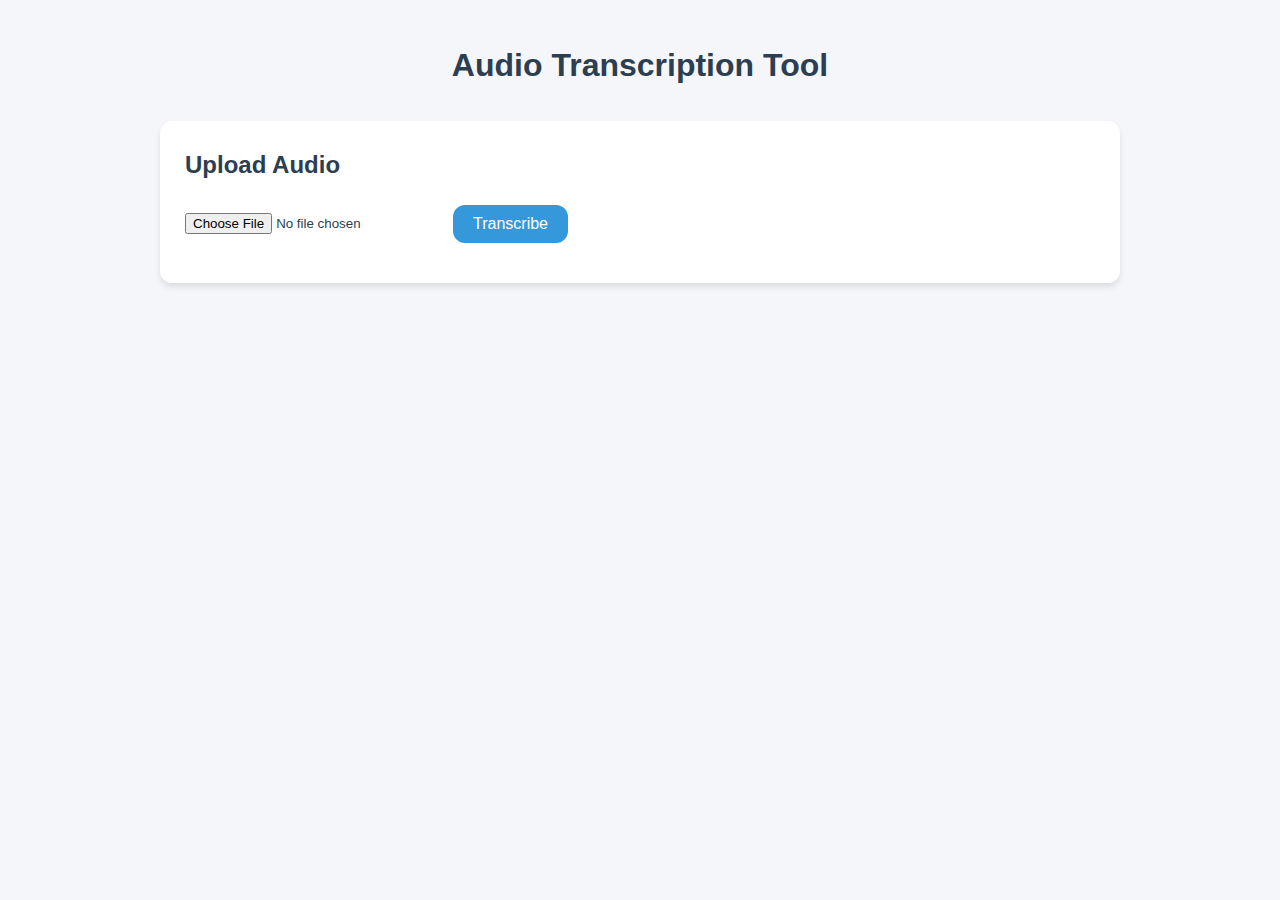
==== index.html @ d3bc03f4 "The first pass code" ====
<!DOCTYPE html>
<html lang="en">
<head>
    <meta charset="UTF-8">
    <meta name="viewport" content="width=device-width, initial-scale=1.0">
    <title>Audio Transcription Tool</title>
    <link rel="stylesheet" href="style.css">
</head>
<body>
    <div class="main-container">
        <h1>Audio Transcription Tool</h1>

        <!-- Upload Section -->
        <div class="container upload-section">
            <h2>Upload Audio</h2>
            <div class="upload-wrapper">
                <input type="file" id="audio-upload" accept="audio/*">
                <button id="transcribe-btn" class="primary-btn">Transcribe</button>
            </div>
            <div id="upload-status"></div>
        </div>

        <!-- Transcription Section -->
        <div id="transcription-section" class="container hidden">
            <h2>Transcription</h2>
            <textarea id="transcription-text" readonly></textarea>
        </div>

        <!-- Speaker Statistics Section -->
        <div id="speaker-stats-section" class="container hidden">
            <h2>Speaker Statistics</h2>
            <div id="speaker-stats"></div>
            <div class="controls">
                <button id="rename-speakers-btn" class="secondary-btn">Rename Speakers</button>
            </div>
        </div>

        <!-- Audio Sync Section -->
        <div id="audio-sync-section" class="container hidden">
            <h2>Synchronized Playback</h2>
            <audio id="audio-player" controls></audio>
            <div id="sync-transcript"></div>
        </div>
    </div>

    <script src="script.js"></script>
</body>
</html>
---- style.css ----
:root {
    --primary-color: #2c3e50;
    --secondary-color: #3498db;
    --accent-color: #e74c3c;
    --success-color: #2ecc71;
    --warning-color: #f1c40f;
    --error-color: #e74c3c;
    --background-color: #f5f6fa;
    --border-radius: 12px;
    --box-shadow: 0 4px 6px rgba(0, 0, 0, 0.1);
}

/* Reset and Base Styles */
* {
    margin: 0;
    padding: 0;
    box-sizing: border-box;
}

body {
    font-family: 'Segoe UI', Tahoma, Geneva, Verdana, sans-serif;
    background-color: var(--background-color);
    color: var(--primary-color);
    line-height: 1.6;
}

.main-container {
    max-width: 1000px;
    margin: 0 auto;
    padding: 40px 20px;
}

h1 {
    text-align: center;
    margin-bottom: 30px;
    color: var(--primary-color);
}

h2 {
    color: var(--primary-color);
    margin-bottom: 20px;
}

/* Container Styles */
.container {
    background: white;
    padding: 25px;
    margin-bottom: 25px;
    border-radius: var(--border-radius);
    box-shadow: var(--box-shadow);
}

/* Upload Section Styles */
.upload-wrapper {
    display: flex;
    gap: 15px;
    align-items: center;
    margin-bottom: 15px;
}

/* Button Styles */
button {
    padding: 10px 20px;
    border: none;
    border-radius: var(--border-radius);
    cursor: pointer;
    font-size: 1rem;
    transition: background-color 0.3s ease;
}

.primary-btn {
    background-color: var(--secondary-color);
    color: white;
}

.secondary-btn {
    background-color: var(--primary-color);
    color: white;
}

button:hover {
    opacity: 0.9;
}

/* Status Styles */
#upload-status {
    margin: 15px 0;
    padding: 15px;
    border-radius: var(--border-radius);
    display: none;
}

#upload-status.loading {
    display: block;
    background-color: var(--warning-color);
    color: white;
}

#upload-status.success {
    display: block;
    background-color: var(--success-color);
    color: white;
}

#upload-status.error {
    display: block;
    background-color: var(--error-color);
    color: white;
}

/* Transcription Styles */
#transcription-text {
    width: 100%;
    min-height: 150px;
    padding: 15px;
    border: 1px solid #e0e0e0;
    border-radius: var(--border-radius);
    font-family: inherit;
    resize: vertical;
    line-height: 1.6;
}

/* Speaker Stats Styles */
.speaker-card {
    background: white;
    padding: 15px;
    margin: 10px 0;
    border-radius: var(--border-radius);
    box-shadow: var(--box-shadow);
}

.speaker-card h3 {
    color: var(--primary-color);
    margin-bottom: 10px;
}

/* Audio Sync Styles */
#sync-transcript {
    margin-top: 20px;
    padding: 20px;
    background: #f8f9fa;
    border-radius: var(--border-radius);
    line-height: 1.8;
    max-height: 300px;
    overflow-y: auto;
}

#sync-transcript span {
    cursor: pointer;
    padding: 2px 4px;
    border-radius: 3px;
    transition: background-color 0.2s ease;
}

.speaker-label {
    color: var(--secondary-color);
    font-weight: bold;
}

.highlight {
    background-color: var(--accent-color) !important;
    color: white !important;
}

/* Visibility Classes */
.hidden {
    display: none !important;
}

.visible {
    display: block !important;
}

/* Audio Player Styles */
audio {
    width: 100%;
    margin: 15px 0;
}

/* Responsive Design */
@media (max-width: 768px) {
    .main-container {
        padding: 20px 10px;
    }

    .upload-wrapper {
        flex-direction: column;
    }

    input[type="file"] {
        width: 100%;
    }

    button {
        width: 100%;
    }
}
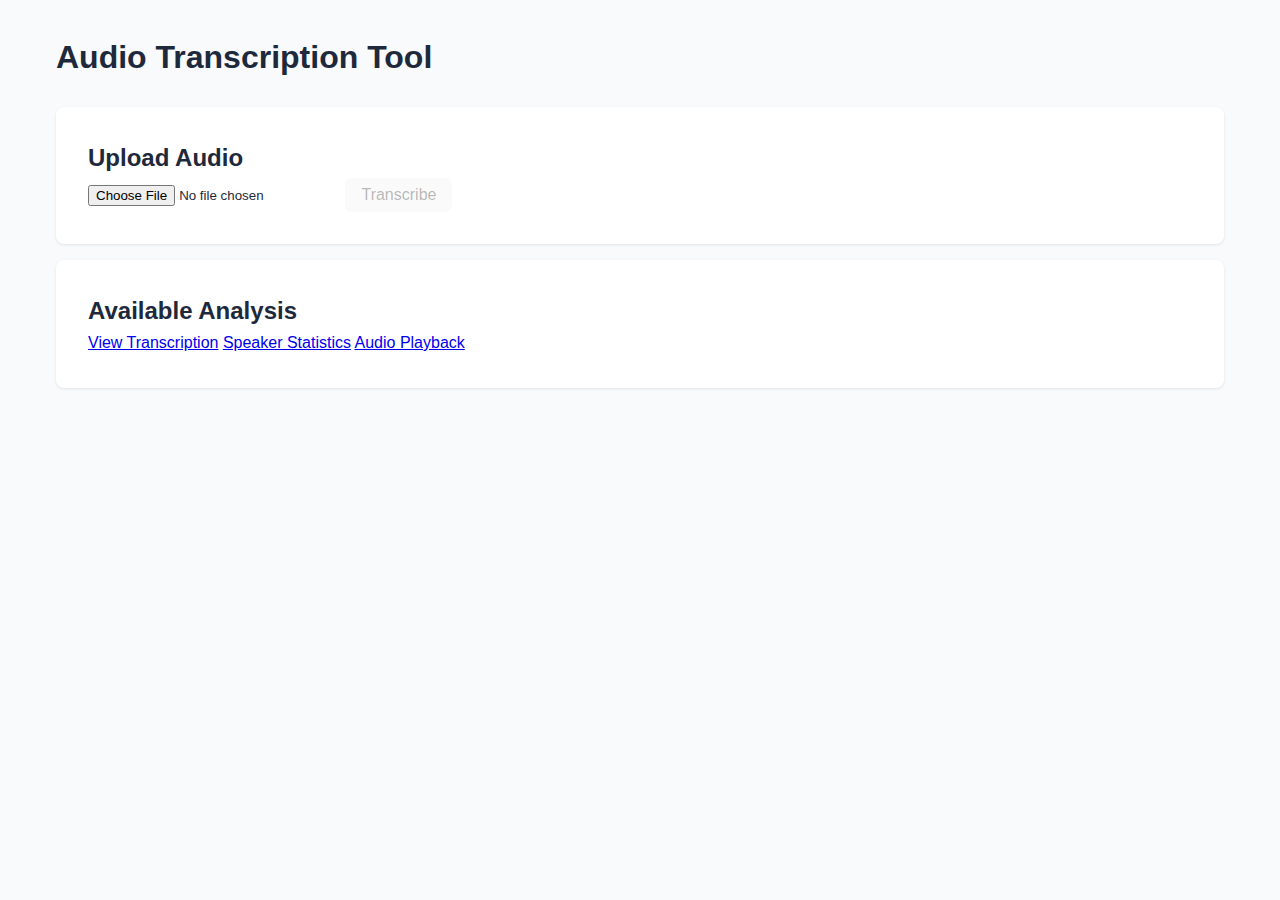
==== commit 74ad4f85: "the new ui was updated and the other things for increasing the functionality have done" ====
--- a/index.html
+++ b/index.html
@@ -4,7 +4,7 @@
     <meta charset="UTF-8">
     <meta name="viewport" content="width=device-width, initial-scale=1.0">
     <title>Audio Transcription Tool</title>
-    <link rel="stylesheet" href="style.css">
+    <link rel="stylesheet" href="./styles.css">
 </head>
 <body>
     <div class="main-container">
@@ -15,34 +15,23 @@
             <h2>Upload Audio</h2>
             <div class="upload-wrapper">
                 <input type="file" id="audio-upload" accept="audio/*">
-                <button id="transcribe-btn" class="primary-btn">Transcribe</button>
+                <button id="transcribe-btn" class="primary-btn" disabled>Transcribe</button>
             </div>
-            <div id="upload-status"></div>
+            <div id="upload-status" class="status"></div>
         </div>
 
-        <!-- Transcription Section -->
-        <div id="transcription-section" class="container hidden">
-            <h2>Transcription</h2>
-            <textarea id="transcription-text" readonly></textarea>
-        </div>
-
-        <!-- Speaker Statistics Section -->
-        <div id="speaker-stats-section" class="container hidden">
-            <h2>Speaker Statistics</h2>
-            <div id="speaker-stats"></div>
-            <div class="controls">
-                <button id="rename-speakers-btn" class="secondary-btn">Rename Speakers</button>
+        <!-- Navigation Buttons (hidden initially) -->
+        <div id="nav-buttons" class="container hidden">
+            <h2>Available Analysis</h2>
+            <div class="button-grid">
+                <a href="transcription.html" class="nav-btn">View Transcription</a>
+                <a href="speakers-stats.html" class="nav-btn">Speaker Statistics</a>
+                <a href="audio-sync.html" class="nav-btn">Audio Playback</a>
             </div>
-        </div>
-
-        <!-- Audio Sync Section -->
-        <div id="audio-sync-section" class="container hidden">
-            <h2>Synchronized Playback</h2>
-            <audio id="audio-player" controls></audio>
-            <div id="sync-transcript"></div>
         </div>
     </div>
 
-    <script src="script.js"></script>
+    <script src="./functions/utils.js"></script>
+    <script src="./functions/index.js"></script>
 </body>
 </html>--- a/styles.css
+++ b/styles.css
@@ -0,0 +1,235 @@
+/* Base Styles */
+:root {
+    --primary-color: #2563eb;
+    --primary-hover: #1d4ed8;
+    --secondary-color: #64748b;
+    --background-color: #f8fafc;
+    --container-bg: #ffffff;
+    --text-color: #1e293b;
+    --border-color: #e2e8f0;
+    --shadow-color: rgba(0, 0, 0, 0.1);
+    --success-color: #22c55e;
+    --error-color: #ef4444;
+    --highlight-color: #fef08a;
+    --active-word-color: #2563eb;
+    --hover-color: #e5e7eb;
+}
+
+* {
+    margin: 0;
+    padding: 0;
+    box-sizing: border-box;
+}
+
+body {
+    font-family: 'Inter', -apple-system, BlinkMacSystemFont, sans-serif;
+    background-color: var(--background-color);
+    color: var(--text-color);
+    line-height: 1.6;
+}
+
+/* Layout */
+.main-container {
+    max-width: 1200px;
+    margin: 2rem auto;
+    padding: 0 1rem;
+}
+
+.container {
+    background-color: var(--container-bg);
+    border-radius: 8px;
+    padding: 2rem;
+    margin: 1rem 0;
+    box-shadow: 0 1px 3px var(--shadow-color);
+}
+
+/* Typography */
+h1 {
+    color: var(--text-color);
+    margin-bottom: 1.5rem;
+    font-size: 2rem;
+}
+
+/* Audio Controls */
+.audio-controls {
+    margin-bottom: 2rem;
+}
+
+audio {
+    width: 100%;
+    margin-bottom: 1rem;
+}
+
+.playback-controls, .time-controls {
+    display: flex;
+    gap: 0.5rem;
+    margin-bottom: 1rem;
+}
+
+/* Buttons */
+.primary-btn, .secondary-btn, .control-btn {
+    padding: 0.5rem 1rem;
+    border-radius: 6px;
+    border: none;
+    cursor: pointer;
+    font-size: 1rem;
+    transition: all 0.2s ease;
+}
+
+.control-btn {
+    background-color: var(--background-color);
+    color: var(--text-color);
+    border: 1px solid var(--border-color);
+}
+
+.control-btn:hover {
+    background-color: var(--border-color);
+}
+
+.control-btn.active {
+    background-color: var(--primary-color);
+    color: white;
+}
+
+/* Transcript Styles */
+.transcript-container {
+    margin: 2rem 0;
+}
+
+.search-bar {
+    display: flex;
+    gap: 0.5rem;
+    margin-bottom: 1rem;
+}
+
+.search-bar input {
+    flex: 1;
+    padding: 0.5rem;
+    border: 1px solid var(--border-color);
+    border-radius: 4px;
+    font-size: 1rem;
+}
+
+.scrollable-transcript {
+    max-height: 400px;
+    overflow-y: auto;
+    padding: 1rem;
+    border: 1px solid var(--border-color);
+    border-radius: 4px;
+    margin: 1rem 0;
+    line-height: 1.8;
+    position: relative;
+}
+
+/* Word Styles */
+.word {
+    cursor: pointer;
+    padding: 2px 4px;
+    border-radius: 3px;
+    transition: background-color 0.2s ease, color 0.2s ease;
+    display: inline-block;
+    margin: 0 1px;
+}
+
+.word:hover {
+    background-color: var(--hover-color);
+}
+
+.word.active {
+    background-color: var(--active-word-color);
+    color: white;
+}
+
+.word.highlighted {
+    background-color: var(--highlight-color);
+}
+
+/* Speaker Labels */
+.speaker-label {
+    color: var(--secondary-color);
+    font-weight: 600;
+    margin-top: 1rem;
+    margin-bottom: 0.5rem;
+}
+
+.highlight-speakers .speaker-label {
+    background-color: #f0f9ff;
+    padding: 0.5rem;
+    border-radius: 4px;
+    margin: 1rem 0;
+}
+
+/* Timestamps */
+.show-timestamps .word[data-time]::after {
+    content: attr(data-time);
+    font-size: 0.75em;
+    color: var(--secondary-color);
+    margin-left: 4px;
+    vertical-align: super;
+    opacity: 0.8;
+}
+
+/* Display Options */
+.display-options {
+    display: flex;
+    gap: 1.5rem;
+    margin: 1rem 0;
+    padding: 1rem;
+    background-color: var(--background-color);
+    border-radius: 4px;
+}
+
+.display-options label {
+    display: flex;
+    align-items: center;
+    gap: 0.5rem;
+    cursor: pointer;
+}
+
+.display-options input[type="checkbox"] {
+    cursor: pointer;
+}
+
+/* Navigation */
+.nav-bar {
+    margin-bottom: 2rem;
+}
+
+.nav-link {
+    color: var(--primary-color);
+    text-decoration: none;
+    font-weight: 500;
+}
+
+.nav-link:hover {
+    text-decoration: underline;
+}
+
+/* Messages */
+.error-message {
+    background-color: var(--error-color);
+    color: white;
+    padding: 1rem;
+    border-radius: 4px;
+    margin: 1rem 0;
+}
+
+/* Responsive Design */
+@media (max-width: 768px) {
+    .main-container {
+        margin: 1rem;
+    }
+
+    .display-options {
+        flex-direction: column;
+        gap: 1rem;
+    }
+
+    .audio-controls {
+        flex-direction: column;
+    }
+
+    .playback-controls, .time-controls {
+        justify-content: center;
+    }
+}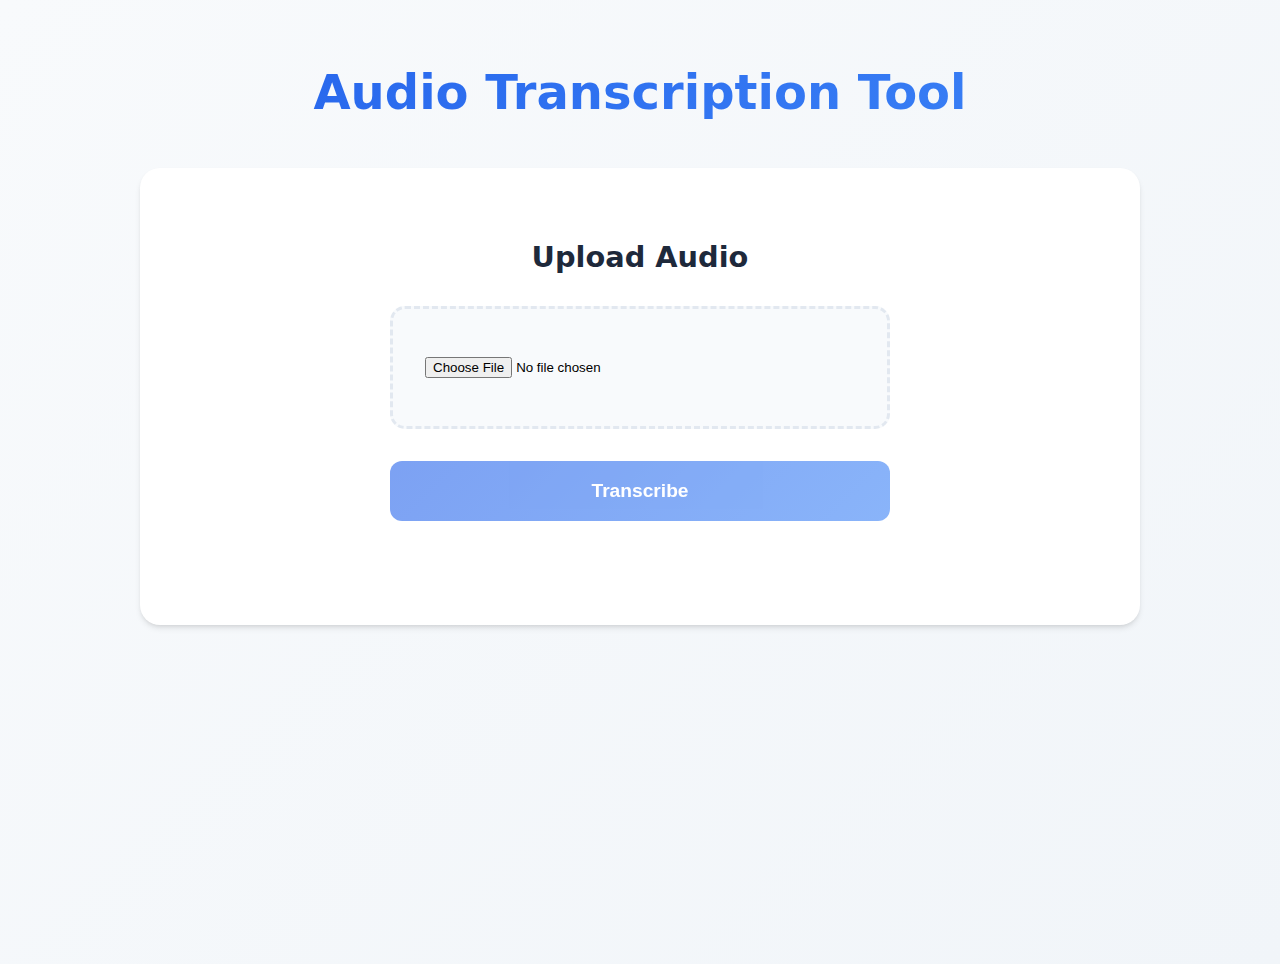
==== commit c199866d: "The application is ready for the submission" ====
--- a/index.html
+++ b/index.html
@@ -4,7 +4,7 @@
     <meta charset="UTF-8">
     <meta name="viewport" content="width=device-width, initial-scale=1.0">
     <title>Audio Transcription Tool</title>
-    <link rel="stylesheet" href="./styles.css">
+    <link rel="stylesheet" href="./index.css">
 </head>
 <body>
     <div class="main-container">
@@ -27,6 +27,7 @@
                 <a href="transcription.html" class="nav-btn">View Transcription</a>
                 <a href="speakers-stats.html" class="nav-btn">Speaker Statistics</a>
                 <a href="audio-sync.html" class="nav-btn">Audio Playback</a>
+                <a href="analysis.html" class="nav-btn">Advanced Analysis</a>
             </div>
         </div>
     </div>
--- a/index.css
+++ b/index.css
@@ -0,0 +1,228 @@
+/* Landing Page Styles */
+:root {
+    --primary-gradient: linear-gradient(135deg, #2563eb 0%, #3b82f6 100%);
+    --hover-gradient: linear-gradient(135deg, #1d4ed8 0%, #2563eb 100%);
+    --background-gradient: linear-gradient(135deg, #f8fafc 0%, #f1f5f9 100%);
+    --text-primary: #1e293b;
+    --text-secondary: #64748b;
+    --white: #ffffff;
+    --border: #e2e8f0;
+    --shadow: rgba(0, 0, 0, 0.1);
+    --accent-shadow: rgba(37, 99, 235, 0.25);
+}
+
+body {
+    font-family: 'Inter', system-ui, -apple-system, sans-serif;
+    background: var(--background-gradient);
+    min-height: 100vh;
+    margin: 0;
+    padding: 0;
+}
+
+.main-container {
+    max-width: 1000px;
+    margin: 4rem auto;
+    padding: 0 2rem;
+}
+
+/* Typography */
+h1 {
+    font-size: 3rem;
+    font-weight: 800;
+    text-align: center;
+    margin-bottom: 3rem;
+    background: var(--primary-gradient);
+    -webkit-background-clip: text;
+    background-clip: text;
+    -webkit-text-fill-color: transparent;
+    animation: fadeInDown 0.8s ease-out;
+}
+
+h2 {
+    font-size: 1.8rem;
+    color: var(--text-primary);
+    margin-bottom: 2rem;
+    text-align: center;
+}
+
+/* Upload Section */
+.upload-section {
+    background: var(--white);
+    border-radius: 20px;
+    padding: 3rem;
+    box-shadow: 0 4px 6px -1px var(--shadow),
+                0 2px 4px -2px var(--shadow);
+    transition: transform 0.3s ease, box-shadow 0.3s ease;
+    animation: fadeInUp 0.8s ease-out;
+}
+
+.upload-section:hover {
+    transform: translateY(-4px);
+    box-shadow: 0 12px 20px -4px var(--shadow);
+}
+
+.upload-wrapper {
+    max-width: 500px;
+    margin: 0 auto;
+    display: flex;
+    flex-direction: column;
+    gap: 2rem;
+}
+
+/* File Input Styling */
+input[type="file"] {
+    padding: 3rem 2rem;
+    border: 3px dashed var(--border);
+    border-radius: 15px;
+    text-align: center;
+    cursor: pointer;
+    transition: all 0.3s ease;
+    background: #f8fafc;
+    width: 100%;
+    box-sizing: border-box;
+}
+
+input[type="file"]:hover {
+    border-color: #3b82f6;
+    background: rgba(37, 99, 235, 0.05);
+}
+
+/* Button Styles */
+.primary-btn {
+    background: var(--primary-gradient);
+    color: var(--white);
+    padding: 1.2rem 2.5rem;
+    border: none;
+    border-radius: 12px;
+    font-size: 1.2rem;
+    font-weight: 600;
+    cursor: pointer;
+    transition: all 0.3s ease;
+    width: 100%;
+}
+
+.primary-btn:hover:not(:disabled) {
+    background: var(--hover-gradient);
+    transform: translateY(-2px);
+    box-shadow: 0 8px 15px var(--accent-shadow);
+}
+
+.primary-btn:disabled {
+    opacity: 0.6;
+    cursor: not-allowed;
+}
+
+/* Navigation Grid */
+#nav-buttons {
+    margin-top: 3rem;
+    background: var(--white);
+    border-radius: 20px;
+    padding: 3rem;
+    box-shadow: 0 4px 6px -1px var(--shadow);
+    animation: fadeInUp 1s ease-out;
+}
+
+.button-grid {
+    display: grid;
+    grid-template-columns: repeat(auto-fit, minmax(220px, 1fr));
+    gap: 2rem;
+    margin-top: 2rem;
+}
+
+.nav-btn {
+    background: #f8fafc;
+    color: var(--text-primary);
+    text-decoration: none;
+    padding: 1.5rem;
+    border-radius: 12px;
+    text-align: center;
+    font-weight: 600;
+    transition: all 0.3s ease;
+    border: 2px solid var(--border);
+    display: flex;
+    align-items: center;
+    justify-content: center;
+}
+
+.nav-btn:hover {
+    background: var(--primary-gradient);
+    color: var(--white);
+    transform: translateY(-4px);
+    box-shadow: 0 8px 15px var(--accent-shadow);
+    border-color: transparent;
+}
+
+/* Status Messages */
+.status {
+    margin-top: 1.5rem;
+    padding: 1rem;
+    border-radius: 10px;
+    text-align: center;
+    font-weight: 500;
+    animation: fadeIn 0.3s ease-out;
+}
+
+/* Utility Classes */
+.hidden {
+    display: none;
+}
+
+/* Animations */
+@keyframes fadeInDown {
+    from {
+        opacity: 0;
+        transform: translateY(-20px);
+    }
+    to {
+        opacity: 1;
+        transform: translateY(0);
+    }
+}
+
+@keyframes fadeInUp {
+    from {
+        opacity: 0;
+        transform: translateY(20px);
+    }
+    to {
+        opacity: 1;
+        transform: translateY(0);
+    }
+}
+
+@keyframes fadeIn {
+    from { opacity: 0; }
+    to { opacity: 1; }
+}
+
+/* Responsive Design */
+@media (max-width: 768px) {
+    .main-container {
+        margin: 2rem auto;
+        padding: 0 1.5rem;
+    }
+
+    h1 {
+        font-size: 2.2rem;
+        margin-bottom: 2rem;
+    }
+
+    h2 {
+        font-size: 1.5rem;
+    }
+
+    .upload-section,
+    #nav-buttons {
+        padding: 2rem;
+    }
+
+    .button-grid {
+        grid-template-columns: 1fr;
+        gap: 1rem;
+    }
+
+    input[type="file"] {
+        padding: 2rem 1rem;
+    }
+}
+
